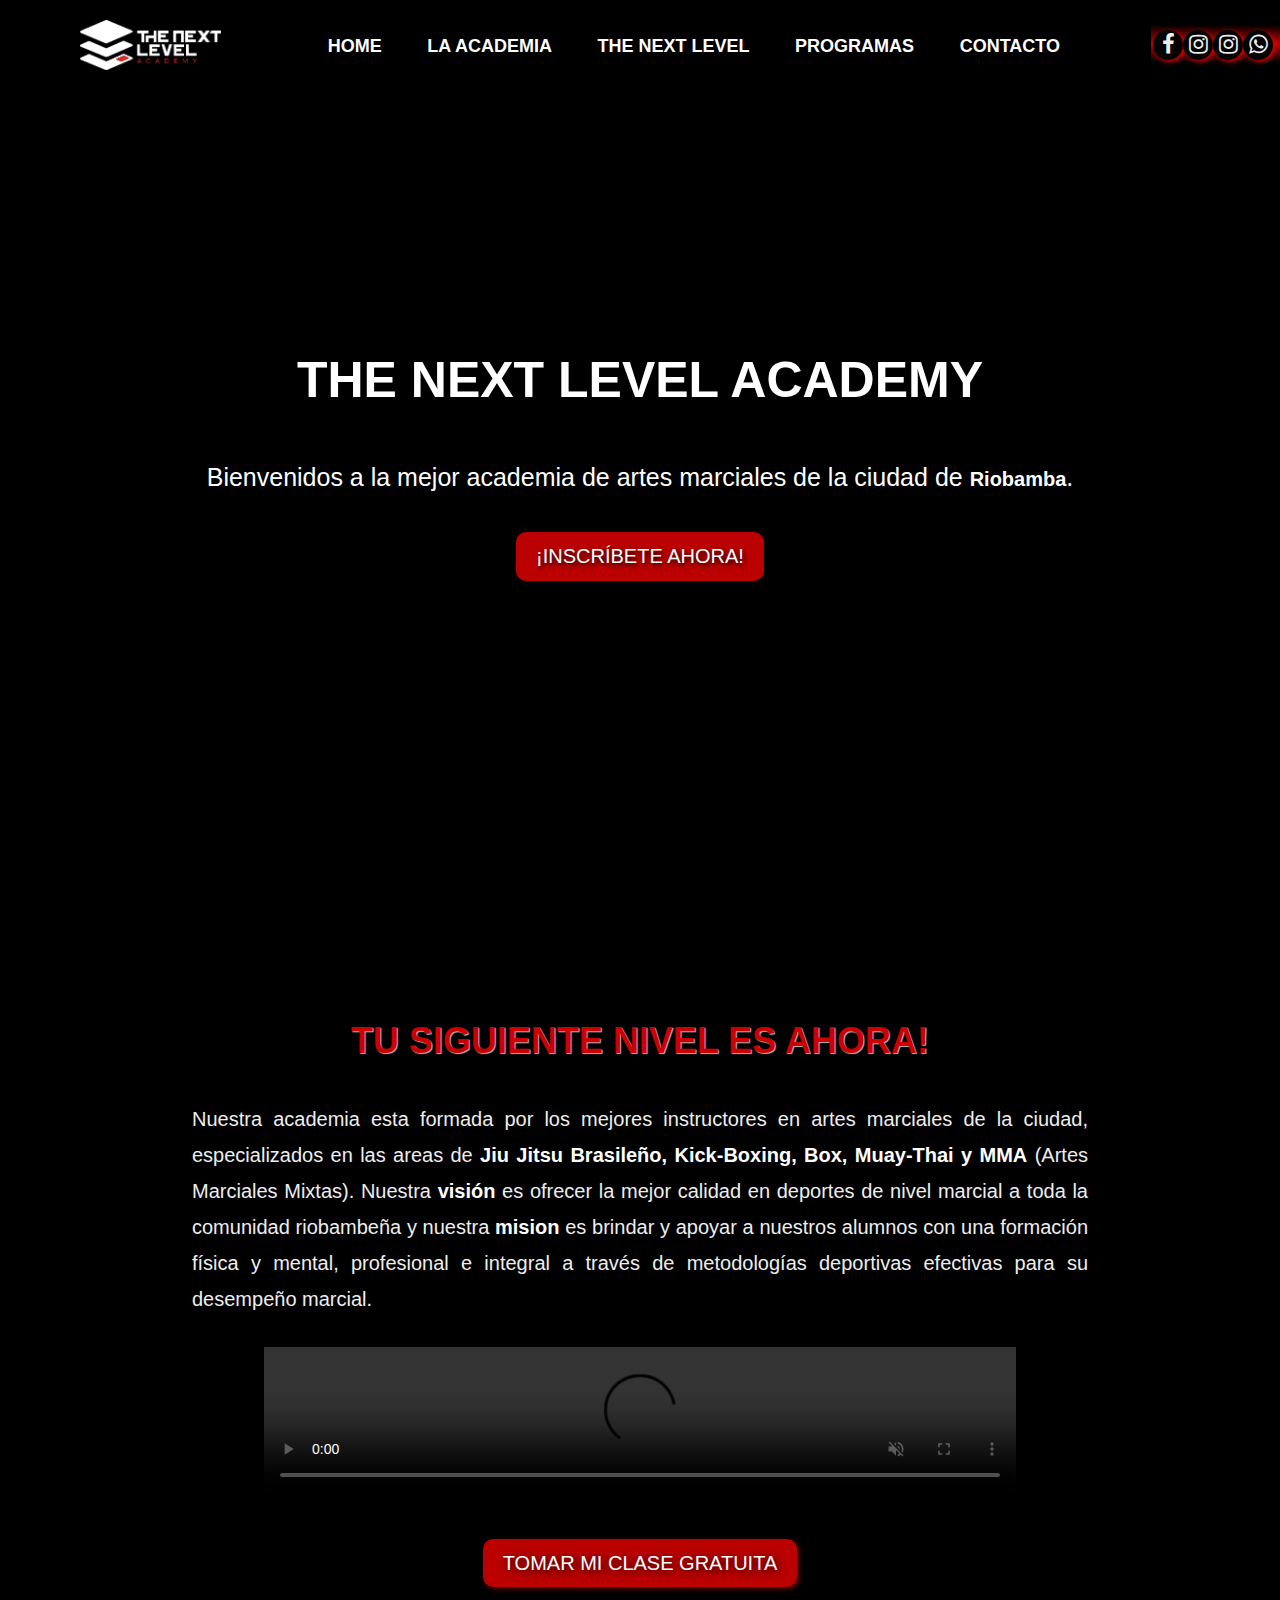
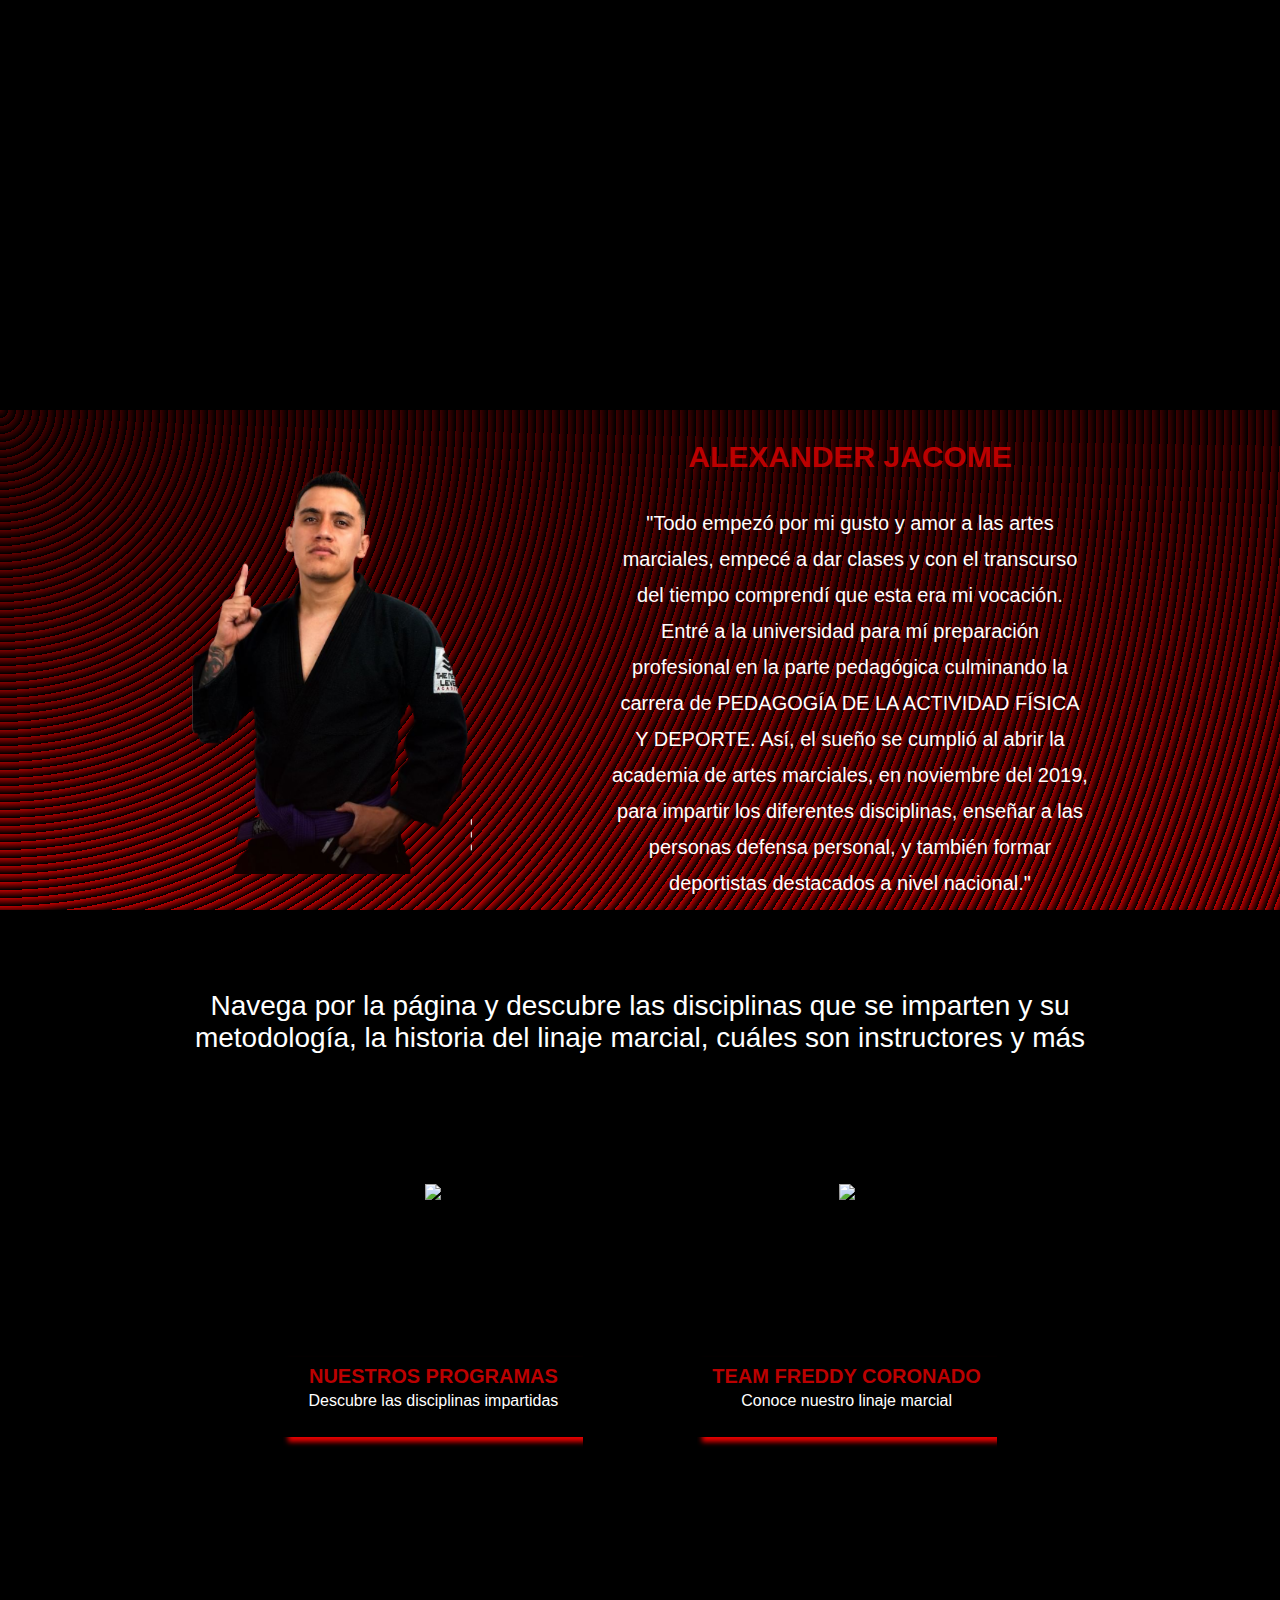
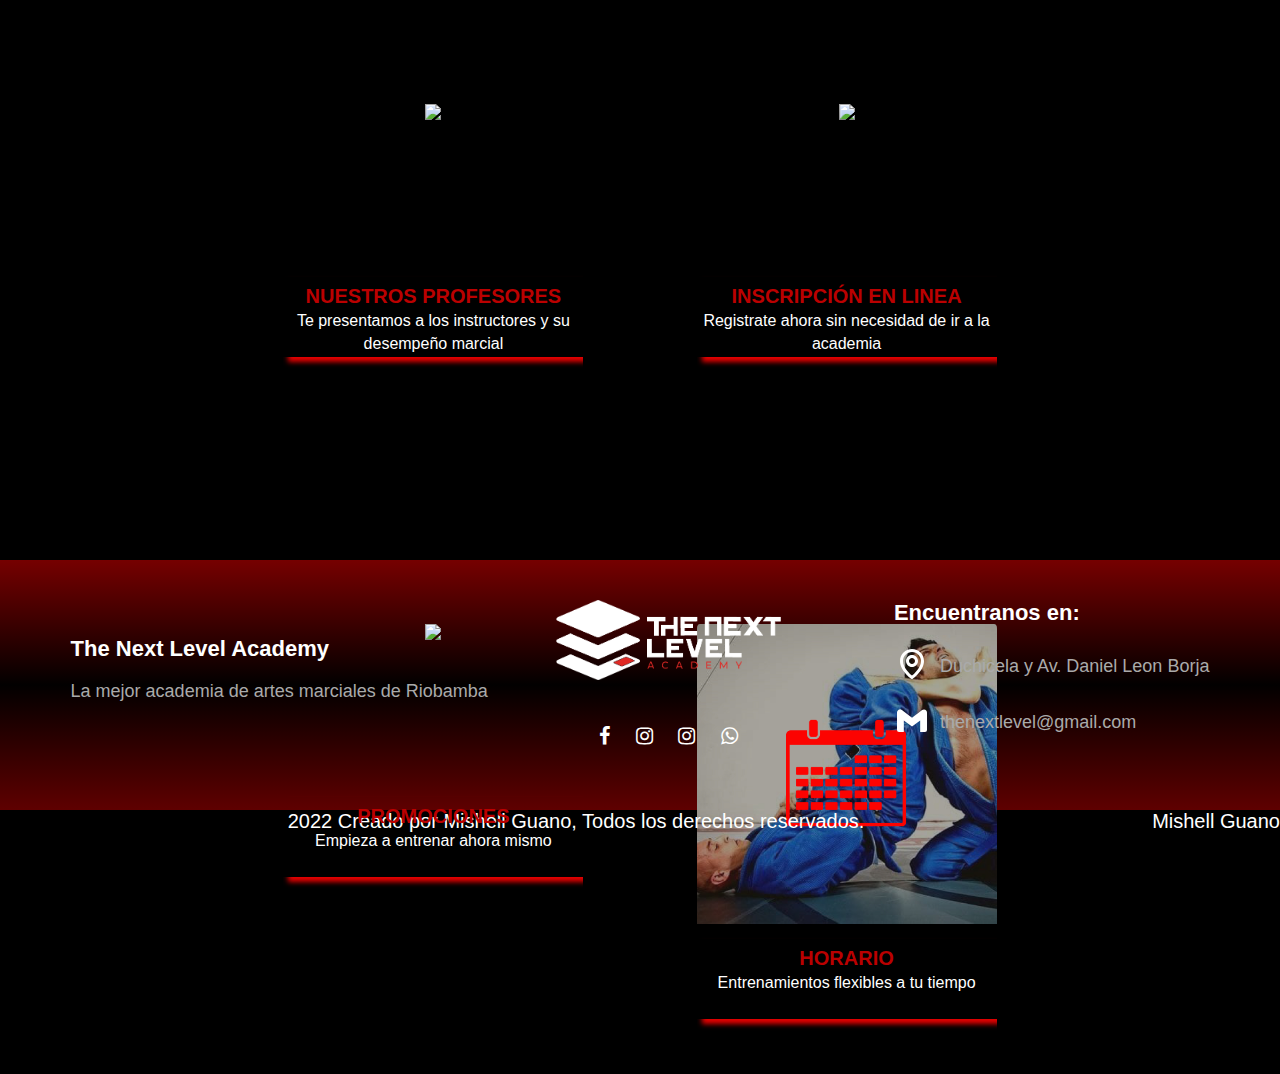
==== index.html @ 4c71f8f3 "El avance de la pagina en HTML y CSS" ====
<!--frameworks de js react, vue svelte, nextjs, react query, graphql, express para crear API's en node.js, AWS, azure, google cloud, VERCEL,MEDIAS LG, SM,   -->
<!DOCTYPE html>
<html lang="es">
<head>
    <meta charset='utf-8'>
    <meta http-equiv='X-UA-Compatible' content='IE=edge'>
    <title>The Next Level Academy</title>
    <meta name='viewport' content='width=device-width, initial-scale=1'>
    <meta name="robots" content="noindex">
    <link rel='stylesheet' type='text/css' href='estilos/index.css'>
    <link rel='stylesheet' type='text/css' href='estilos/normalize.css'>
    <link rel='stylesheet' type='text/css' href='estilos/nav.css'>
    <link rel='stylesheet' type='text/css' href='estilos/footer.css'>
    <link rel="stylesheet" href="https://stackpath.bootstrapcdn.com/font-awesome/4.7.0/css/font-awesome.min.css">
    <link rel="icon" href="iconos/icono negro.ico">

    <script src='animaciones/nav.js'></script>
</head>
<body>
    <header>
        <section class="botones">
            
            <a  target="_blank" class="fa fa-facebook" href="https://www.facebook.com/tnljiujistu" > </a>
            <a  target="_blank" class="fa fa-instagram" href="https://www.instagram.com/thenextlevel_mma" ></a>
            <a  target="_blank" class="fa fa-instagram" href="https://www.instagram.com/thenextlevel_kidsbjj"></a>
            <a  target="_blank" class="fa fa-whatsapp" href="https://wa.me/593996976253"></a>
                
        </section>
        <div class="navprincipal">
            <a href="index.html" class="logo"> <img  src="imágenes/logo blanco.png"> </a>
            <nav class="nav2"> 
                 <ul>
                     <li>
                         <a href="index.html" class="menu-boton">HOME</a>
                     </li>
                     <li class="submenu">
                         <a href="laacademia.html" class="menu-boton" target="_BLANK">LA ACADEMIA</a>
                         <ul class="hijos">
                             <li>
                                 <a href="instructores.html"> INSTRUCTORES </a>
                             </li>
                             <li>
                                 <a href="laacademia.html"> INFORMACIÓN </a>
                             </li>
                             <li>
                                 <a href="precios.html"> PRECIOS </a>
                             </li>
                             <li>
                                 <a href="inscripcion.html"> INSCRIPCIÓN EN LÍNEA </a>
                             </li>
                             
                         </ul>
                     </li>
                     <li class="submenu">
                         <a href="thenextlevel.html" class="menu-boton" target="_BLANK">THE NEXT LEVEL</a>
                         <ul class="hijos">
                             <li>
                                 <a href="thenextlevel.html"> TEAM FC / RANDORI</a>
                             </li>
                             <li>
                                 <a href="competencias.html"> COMPETENCIAS Y MAS </a>
                             </li>

                         </ul>
                     </li>
                     <li class="submenu">
                         <a href="programas.html" class="menu-boton" target="_BLANK">PROGRAMAS</a>
                         <ul class="hijos">
                             <li>
                                 <a href="kids.html"> TNXL KIDS </a>
                             </li>
                             
                             <li>
                                 <a href="jiujitsu.html"> JIU JITSU </a>
                             </li>
                             <li>
                                 <a href="box.html"> BOX </a>
                             </li>
                             <li>
                                 <a href="mma.html"> MMA / KICKBOXING </a>
                             </li>
                             <li>
                                <a href="muaythai.html"> MUAY THAI </a>
                            </li>
                             
                             
                         </ul>
                     </li>
                     <li>
                         <a href="contacto.html" class="menu-boton" target="_BLANK">CONTACTO</a>
                     </li>
                     <img src="iconos/x.svg" class="nav__close">
                 </ul>
                 <div class="nav__menu">
                    <img src="iconos/dots.svg" alt="" class="nav__img">
                 </div>
             </nav>
        </div>        
    </header>
    <div class="portada">
        <div class="portada__texto">
            <h1>THE NEXT LEVEL ACADEMY</h1>
            <p>
                Bienvenidos a la mejor academia de artes marciales de la ciudad de <b>Riobamba</b>.
            </p>
            <a class="cta" href="inscripcion.html">  ¡INSCRÍBETE AHORA!  </a>
        </div>

    </div>
    <main>
        <section class="container__about">
            <h2 class="subtitle">TU SIGUIENTE NIVEL ES AHORA!</h2>
            <p class="about__paragraph">Nuestra academia esta formada por los mejores instructores en artes marciales de la ciudad,
                especializados en las areas de <b>Jiu Jitsu Brasileño, Kick-Boxing, Box, Muay-Thai y MMA</b> (Artes Marciales Mixtas).
                Nuestra <b>visión</b> es ofrecer la mejor calidad en deportes de nivel marcial a toda la comunidad riobambeña y nuestra 
                <b>mision</b> es brindar y apoyar a nuestros alumnos con una formación física y mental, profesional e integral a través de metodologías deportivas efectivas
                para su desempeño marcial.</p>
            <div class="video">
                    <video autoplay muted controls>
                        <source src="videos/promocional.mp4" type="video/mp4">
                    </video>
            </div>
             <div class="cta1">
                <a href="promociones.html" class="ctalink">TOMAR MI CLASE GRATUITA</a>
             </div>
        </section>
        <section class="presentacion">
            <div class="presentacion__container">
                <figure class="presentacion__foto">
                    <img src="imágenes/paul.png" class="presentacion__img">
                    
                </figure>
                <div class="presentacion_texto">
                    <h3><a class="link" href="instructores.html">ALEXANDER JACOME</a></h3>
                    <p class="presentacion__parrafo">
                        "Todo empezó por mi gusto y amor a las artes marciales, empecé a dar clases y con el  transcurso 
                        del tiempo comprendí que esta era mi vocación. Entré a la universidad para mí preparación profesional 
                        en la parte pedagógica culminando la carrera de PEDAGOGÍA DE LA ACTIVIDAD FÍSICA Y DEPORTE. Así, el sueño 
                        se cumplió al abrir la academia de artes marciales, en noviembre del 2019, para impartir los diferentes disciplinas, enseñar a las personas
                        defensa personal, y también formar deportistas destacados a nivel nacional."</p>
                    
                </div>
              
            </div>
        </section>
        <section class="opciones">
            <div class="subtitle2">
                <p>Navega por la página y descubre las disciplinas que se imparten y su metodología, la historia del linaje marcial, cuáles son instructores y más</p>
            </div>
            <div class="about__main">
                <div class="about__icons">
                    <img class="sticker" src="imágenes/progs.jpg">
                    <div class="texto">
                        <h3><a class="mas" href="programas.html"> NUESTROS PROGRAMAS</a></h3>
                    <p>Descubre las disciplinas impartidas</p>
                    </div>
                </div>
                
                <div class="about__icons">
                    <img class="sticker" src="imágenes/freddy.jpg">
                    <div class="texto">
                        <h3><a class="mas" href="teamfc.html"> TEAM FREDDY CORONADO</a></h3>
                    <p>Conoce nuestro linaje marcial</p>
                    </div>
                </div>
                
                <div class="about__icons">
                    <img class="sticker" src="imágenes/instructor.jpg">
                    <div class="texto">
                        <H3> <a class="mas" href="instructores.html"> NUESTROS PROFESORES</a></H3>
                    <p>Te presentamos a los instructores y su desempeño marcial</p>
                    </div>
                             
                </div>
                
                <div class="about__icons">
                    <img class="sticker" src="imágenes/1.jpg">
                    <div class="texto">
                        <h3><a class="mas" href="inscripcion.html"> INSCRIPCIÓN EN LINEA</a></h3>
                    <p>Registrate ahora sin necesidad de ir a la academia</p>
                    </div>
                </div>
                <div class="about__icons">
                    <img class="sticker" src="imágenes/2.jpg">
                    <div class="texto">
                        <h3><a class="mas" href="precios.html"> PROMOCIONES</a></h3>
                    <p>Empieza a entrenar ahora mismo</p>
                    </div>
                </div>
                <div class="about__icons">
                    <img class="sticker" src="imágenes/3.jpg">
                    <div class="texto">
                        <H3> <a class="mas" href="horario.html"> HORARIO</a></H3>
                    <p>Entrenamientos flexibles a tu tiempo</p>
                    </div>
                
                
                </div>
            
            </div>
        </section>
       
    </main>



   
    
    <footer >
        <div class="container__footer">
            <div class="colum1">
                <h3>The Next Level Academy</h3>
                <p>La mejor academia de artes marciales de Riobamba</p>
            </div>
            <div class="colum2">
                <img id="logofooter" src="imágenes/logo blanco.png">
                <ul class="redes">
                    <li> <a  target="_blank" href="https://www.facebook.com/tnljiujistu" class="fa fa-facebook"> </a> </li>
                    <li> <a  target="_blank" href="https://www.instagram.com/thenextlevel_mma"class="fa fa-instagram"></a> </li>
                    <li> <a  target="_blank" href="https://www.instagram.com/thenextlevel_kidsbjj" class="fa fa-instagram"></a> </li>
                    <li> <a  target="_blank" href="https://web.whatsapp.com//" class="fa fa-whatsapp"></a></li>
                </ul>
            
             </div>
            <div class="colum3">
                <h3>Encuentranos en:</h3>
                <div class="row2">
                   <img src="iconos/map.svg"> <p>Duchicela y Av. Daniel Leon Borja</p>
                </div>
                <div class="row2">
                    <img src="iconos/gmail.svg"><p>thenextlevel@gmail.com</p>
                 </div>
             
            </div>
        </div>
    </footer>
    <div class="container__footer--bottom">
        <div class="copyright">
            2022 Creado por Mishell Guano, Todos los derechos reservados.
        </div>
        <div class="politics">
            <a href="https://github.com/mishellguanoc" target="_blank">Mishell Guano</a> 
        </div>
    </div>
    
</body>
</html>
---- estilos/index.css ----
*{
    padding:0;
    margin:0;
    font-size: 20px;
    font-family:sans-serif;
    text-decoration:none;
    color:#fff;    
}


body{
    background-color: #000;
    
}


.portada{
    width:100%;
    height: 100vh;
    min-height: 600px;
    position:relative;
    display: grid;
    grid-template-rows: 100px 1fr;
    padding-top:450px;
    color:#fff;
       
}
.portada::before{
    content:"";
    position:absolute;
    top: 0;
    left: 0;
    width: 100%;
    height: 100%;
    background-image: linear-gradient(180deg, #0000008c 0%, #0000008c 100%), url(../imágenes/foto\ home.jpg);
    clip-path: polygon(100% 0, 100% 90%, 50% 100%, 0 90%, 0 0);
    background-size: cover;
    z-index: -1;
  
}
.portada__texto {
    max-width: 100%;
    display:grid;
    grid-auto-rows:max-content;
    align-content:center;
    justify-content: center;
    text-align: center;
    gap:1em;
    padding-bottom: 100px;
    
}

.portada__texto h1{
    font-size:50px;
    text-shadow: 2px 2px 5px #000;
}
.portada__texto p{
    margin-bottom: 20px;
    font-size:25px;
    text-shadow: 2px 2px 5px #000;
}
.portada__texto .cta{
    display: inline-block;
    background-color: #b00;
    justify-self:center;
    text-decoration: none;
    padding:13px 20px;
    border-radius: 10px;
    box-shadow: 2px 2px 5px rgba(0, 0, 0, .9);
    transition:all .3s ease-in-out;
    text-shadow: 2px 2px 5px #000;
}
.cta:hover{
    transform: scale(1.1);
}



/*EL ABOUT Y LAS OPCIONES DE LA PAGINA*/


.container__about{
    text-align: justify;
    width: 70%;
    height: 110vh;
    margin: auto;
    margin-top: 120px;
    

}
.subtitle{
    color:#c00;
    text-align: center;
    font-size: 1.8rem;
    margin-bottom: 40px;
    text-shadow:1px 1px 1px #bbb;

}
.about__paragraph{
    line-height: 1.8;
    color:#eee;

}
.video{
    text-align: center;
    width: 100%;
    padding:30px
}
video{
    width: 90%;
}
.cta1{
    text-align: center;
    margin: 20px;
}
.ctalink{
    background-color: #b00;
    justify-self:center;
    text-decoration: none;
    padding:13px 20px;
    border-radius: 10px;
    box-shadow: 2px 2px 5px rgba(120, 0, 0, 0.8);
    transition:all .3s ease-in-out;
    text-shadow: 2px 2px 10px #000;
}
.ctalink:hover{
    transform: scale(1.1);
    color: #000;
    font-size: x-large;
}

/*Presentacion Paul*/
.presentacion{
    height: 500px;
    background-color: #000000;
    background-image:  repeating-radial-gradient( circle at 0 0, transparent 0, #000000 8px ), repeating-linear-gradient( #bb000055, #bb0000 );
    margin: auto;
    padding-top: 30px;
    min-width: 800px;
}
.presentacion__container{
    display: grid;
    grid-template-columns: 400px 1fr;
    gap:1em;
    align-items: center;
    width: 70%;
    margin: auto;
    text-align: center;
}
.presentacion__foto{
    max-width: 500px;
    align-items: center;
    text-align: center;
    
}

.presentacion__foto img{
    width: 70%;
    display: block;
}
.presentacion__parrafo{
    margin-top:30px;
    line-height: 1.8;
}
.link{
    color:#b00;
    font-size:30px;
    transition:all .3s ease-in-out;
    

}
.link:hover{
    transform: scale(1.1);
    color:#fff;
    font-size: xx-large;
}

/*OPCIONES*/
.opciones{
    width: 70%;
    height: 130vh;
    text-align: center;
    justify-content: center;
    justify-items: center;
    align-items: center;
    margin: auto;
}

.subtitle2{
    margin-top:80px;
    text-align: center;
    
}
.subtitle2 p{
    text-align: center;
    font-size: 1.4rem;
}

.about__main{
    padding-top: 80px;
    display:grid;
    width: 90%;
    margin: 0 auto;
    gap:1em;
    overflow: hidden;
    grid-template-columns: repeat(auto-fit, minmax(300px, auto));
    grid-template-rows:  repeat(auto-fit, minmax(300px, auto));
    text-align: left;

}

.texto{
    margin:auto;
    position:relative;
    width: 100%;
    height: 80px;
    background-color: linear-gradient(180deg, rgba(2,0,0,1) 50%, rgba(187,0,0,1) 70%, rgba(0,0,0,1) 80%);
    box-shadow: 5px 5px 5px rgba(255, 0, 0, .9);
    padding: 5px;
    margin-top: -60px;
    text-align: center;
    align-items: center;
    line-height: 1.4;
    
}
.texto a{
    color:#b00;
    font-size: 20px;
    
   
}
.texto p{
    font-size: medium;
    color: #fff;
    
}
.mas{
    transition:all .3s ease-in-out;
}
.mas:hover{
    transform: scale(1.1);
    color: #f00;
    font-size: 22px;

    
}

.about__icons{
    display: grid;
    gap: 1em;
    justify-items:center;
    width: 300px;
    height: 450px;
    overflow: hidden;
    margin: auto;
    margin-top: 50px;
    border-radius: 1%;
}
---- estilos/nav.css ----
header{
    width: 100%;
    height: 90px;
    padding-top: 10px;
    margin-top:0;
    background-color: #000;
    position: fixed;
    z-index:1000;
}
/*ESTILOS botones REDES*/
.botones{
    box-sizing:content-box;
    background: rgb(2,0,36);
    background: linear-gradient(180deg, rgba(2,0,0,1) 0%, rgba(187,0,0,1) 50%, rgba(0,0,0,1) 100%);
    z-index: 1000;
    display: flex;
    float:right;
    padding: 2px;
    padding-right: 7px;
    margin-top:15px;
    padding-top: 5px;
    
}


.botones a{
    width: 30px;
    height: 30px;
    padding: 3px;
    text-decoration: none;
    font-size: 22px;
    text-align: center;
    color: #eee;
    background: #000;
    border-radius: 50%;
    box-shadow: 2px 2px 5px rgba(230, 0, 0, .9);
    transition:all .3s ease-in-out;
}
.botones a:hover{
    transform: scale(1.1);
    color:#b00;


}



/*NAVEGACION PRINCIPAL*/
.navprincipal{
   max-width: 100%;
   margin: auto;
   padding-left: 70px;
   padding-right: 200px;
   
  
   
}

.logo{
    float:left;
    padding: 10px;

}
.logo img{
    height: 50px;
}
.logo img:hover{
    transform: scale(1.1);
    transition: .3s linear;
}
.nav2{
    float:right;
    display: flex;
    align-items: center;
    min-height: 70px;
    z-index: 1000;

}
.nav2 ul{
    list-style: none;
    padding-top: 0;
    margin-top:0;

}
.nav2 ul li{
    display:inline-block;
    position:relative;
    transition: .3s linear;
    z-index:1000;
}
.nav2 ul li:hover{
    transform: scale(1.1);

}
.nav2 ul li a{
    color: #fff;
    text-align: center;
    text-transform: uppercase;
    font-size:18px;
    font-weight: bold;
    padding:12px 20px;
    transition: .3s linear;
}
.nav2 ul li a:hover{
    color:#b00;
    transform: scale(1.1);

}
.nav2 ul li:hover .hijos{
    display: block;
}
.nav2 .submenu .hijos{
    display: none;
    background: #b00;
    color:#000;
    position:absolute;
    width:100%;
    padding-left:0;

    
}
.nav2 .submenu .hijos li:hover{
    background: #000;

}
.nav2 .submenu .hijos li{
    display:block;
    overflow:hidden;
    border-bottom:none;
    

}
.nav2 .submenu .hijos li a{
    display: block;
    font-size: 15px;

}

.nav__menu{
    margin-left: auto;
    cursor:pointer;
    display:none;
}
.nav__img{
    display: block;
    width: 30px;
}
.nav__close{
    display: var(--show, none);
}

@media (max-width:1210px){
    .navprincipal .menu-boton, .botones{
        display:none;
    }
    .nav__menu{
        display: block;
    }
    .nav__img{
        position:absolute;
        top: 35%;
        left:90%;
        
        
    }
    .nav_link{
        position: fixed;
        background-color: #b00;
        top:0;
        left:0;
        height: 100%;
        width: 100%;
        display: flex;
        flex-direction: column;
        justify-content: space-evenly;
        align-items: center;
        z-index: 100;
        opacity: 0;
        pointer-events: none;
        transition: .7s;

    }
    .nav_link--show{
        --show: block;
        opacity: 1;
        pointer-events: unset;

    }


}
---- estilos/footer.css ----
/* footer */


footer {
    width: 100%;
    height: 250px;
    color: #fff;
    background:  linear-gradient(180deg, rgba(187,0,0,1) -30%, rgba(2,0,0,1) 50%, rgba(187,0,0,1) 150%);


}

.container__footer{
    width: 100%;
    max-width: 1200px;
    padding-top: 20px;
    margin: auto;
    display: grid;
    grid-template-columns:  repeat(auto-fit, minmax(300px, auto));
    align-items: center;
    justify-content: space-evenly;

}

 .colum1{
     max-width: 500px;
     text-align: left;
     margin: auto;
 }
 .colum1 h3{
     font-size: 22px;
 }

 .colum1 p{
     font-size: 18px;
     color: #aaa;
     margin-top: 20px;
 }
 .colum2 {
     max-width: 500px;
     text-align: center;
     margin:auto;
 }
 .colum2 h3{
    font-size: 22px;
    padding-bottom: 30px;

}
.redes{
    padding-top: 30px;
}

.colum2 .row{
    margin-top: 20px;
    display: flex;
}

.row{
    margin-top: 20px;
    display: flex;
}
.row img{
    width: 36px;
    height: 36px;
}
.row label{
    margin-top: 10px;
    margin-left: 10px;
    color: #aaa;
    font-size: 18px;

}

.row2 img{
    width: 36px;
    height: 36px;
}
.row2 p{
    margin-top: 10px;
    margin-left: 10px;
    color: #aaa;
    font-size: 18px;

}

.colum3{
    max-width: 500px;
    align-items: right;
    padding-left: 45px;
}

.colum3 h3{
    font-size: 22px;
}

.row2{
    margin-top: 20px;
    display: flex;
}


.container__footer--bottom{
    display: flex;
    background: #000;
    align-items: center;


}
#logofooter{
    max-width: 500px;
    height: 5rem;
    margin-left:auto;
    margin-right:auto;
    padding-top:20px;
}
.redes li{
    display: inline-block;
    padding: 10px;
}
.redes a:hover{
    color:#b00;
    font-size:x-large;
}
.copyright{
    margin:auto
}
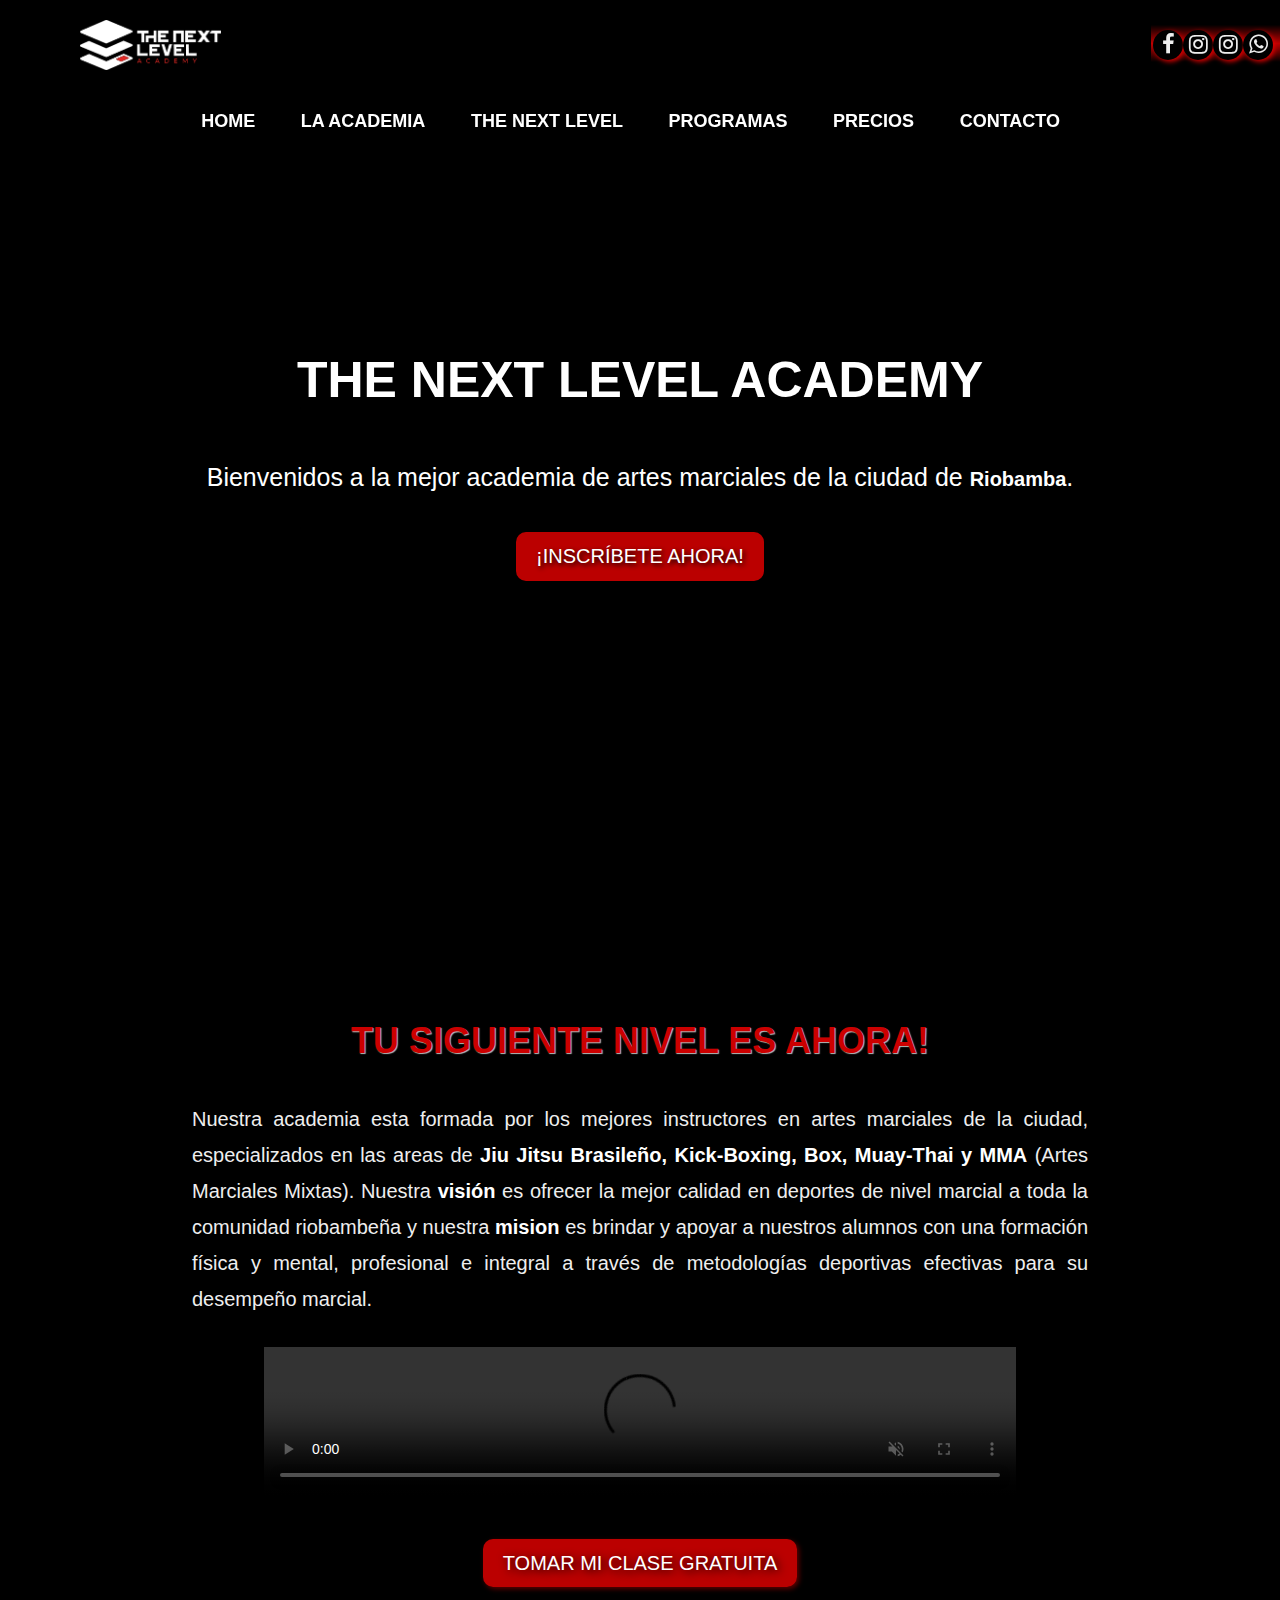
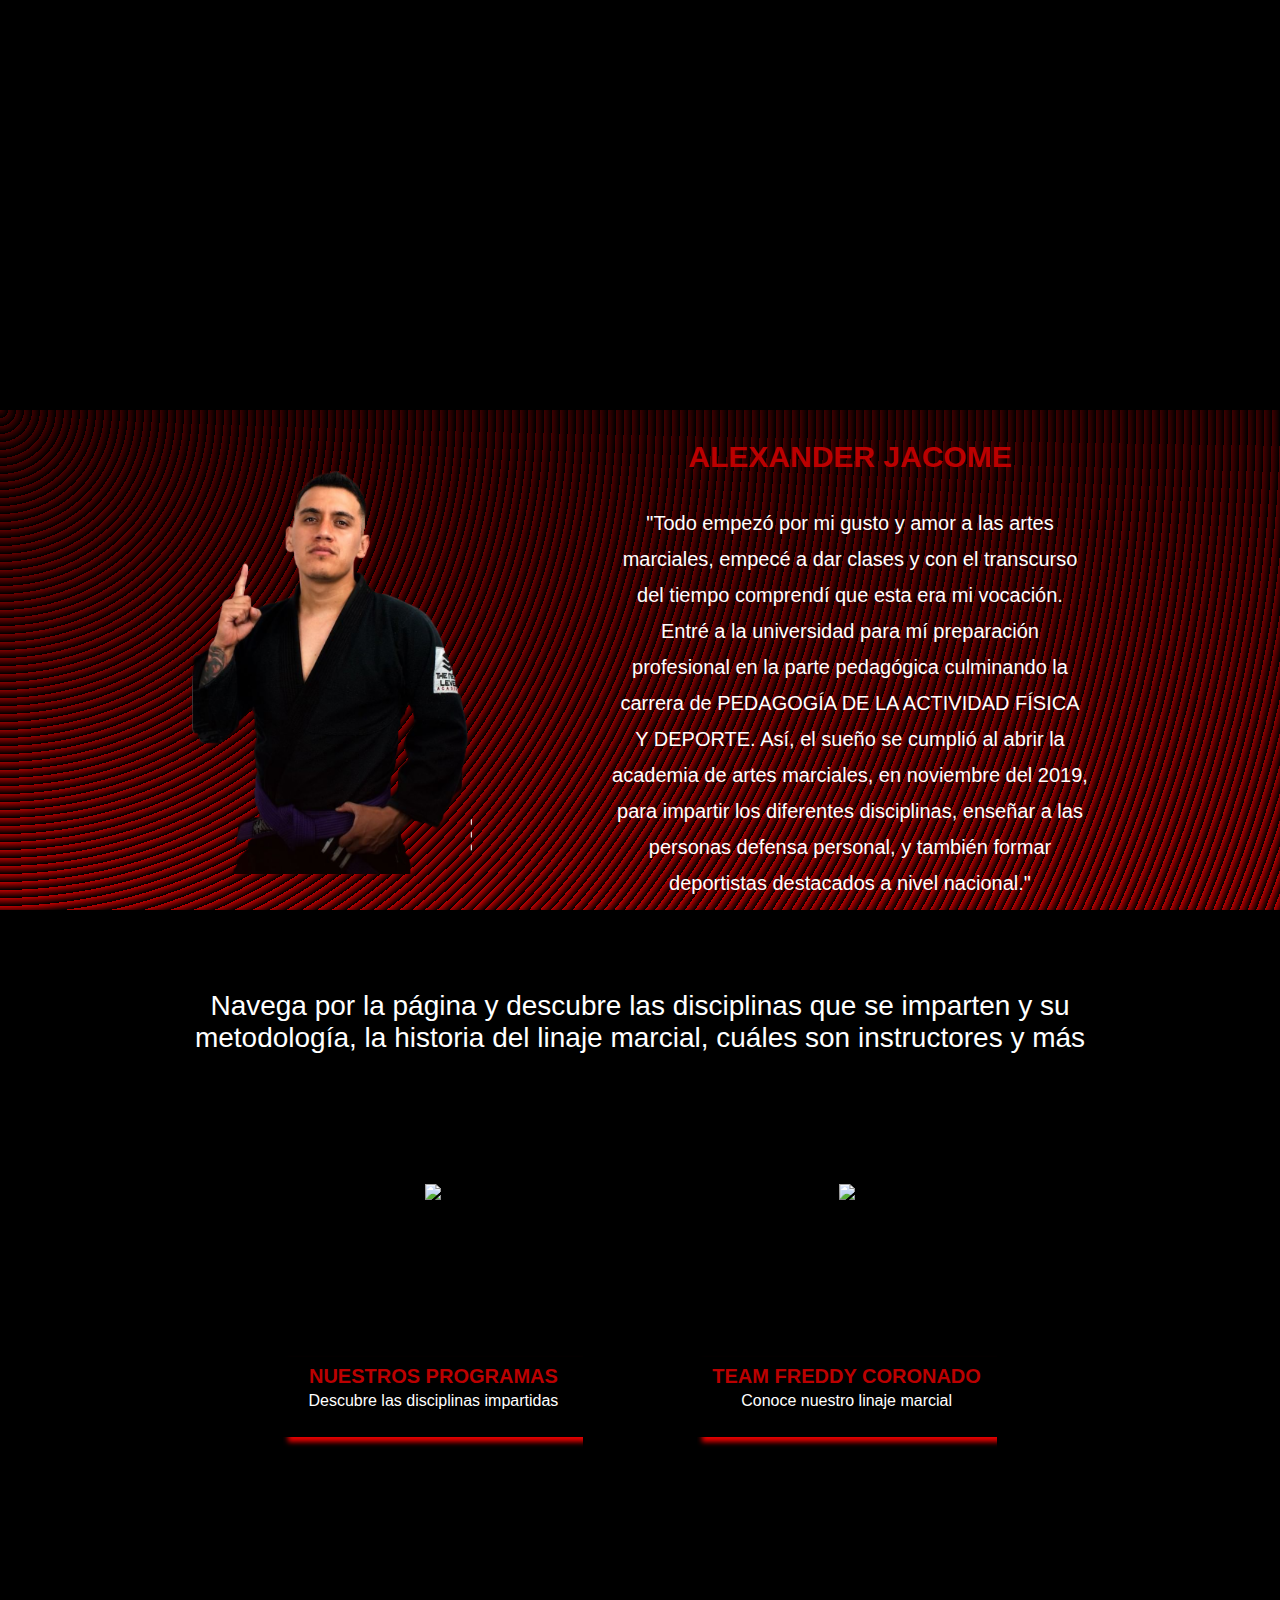
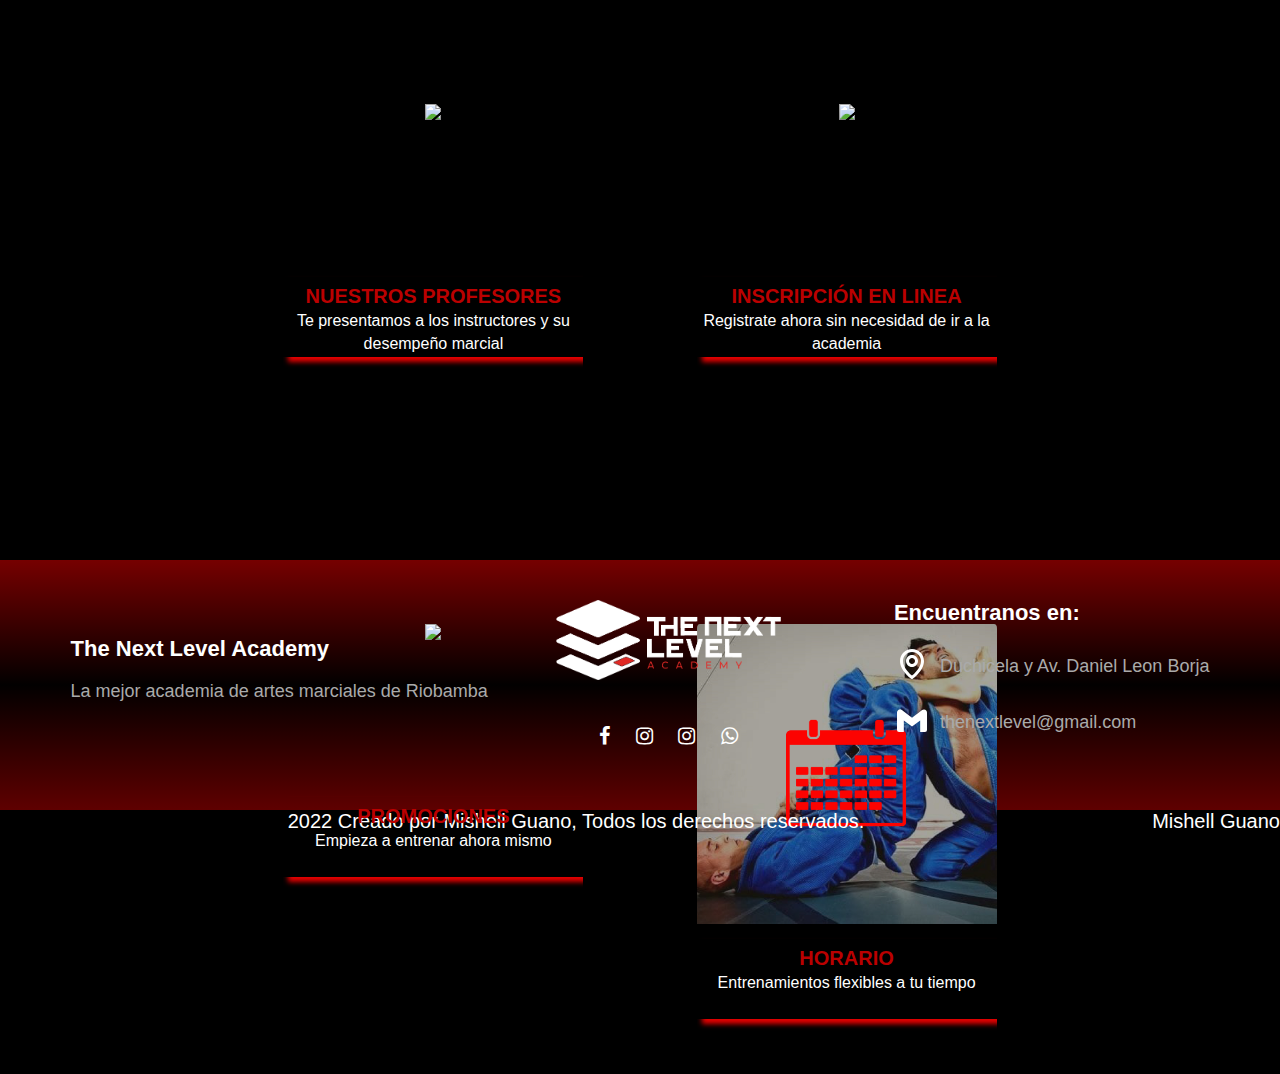
==== commit 2b0eb740: "la pestaña PRECIOS se cambio a navegacion principal en index" ====
--- a/index.html
+++ b/index.html
@@ -42,9 +42,7 @@
                              <li>
                                  <a href="laacademia.html"> INFORMACIÓN </a>
                              </li>
-                             <li>
-                                 <a href="precios.html"> PRECIOS </a>
-                             </li>
+                             
                              <li>
                                  <a href="inscripcion.html"> INSCRIPCIÓN EN LÍNEA </a>
                              </li>
@@ -86,6 +84,9 @@
                              
                          </ul>
                      </li>
+                     <li class="submenu">
+                        <a href="precios.html"> PRECIOS </a>
+                    </li>
                      <li>
                          <a href="contacto.html" class="menu-boton" target="_BLANK">CONTACTO</a>
                      </li>
